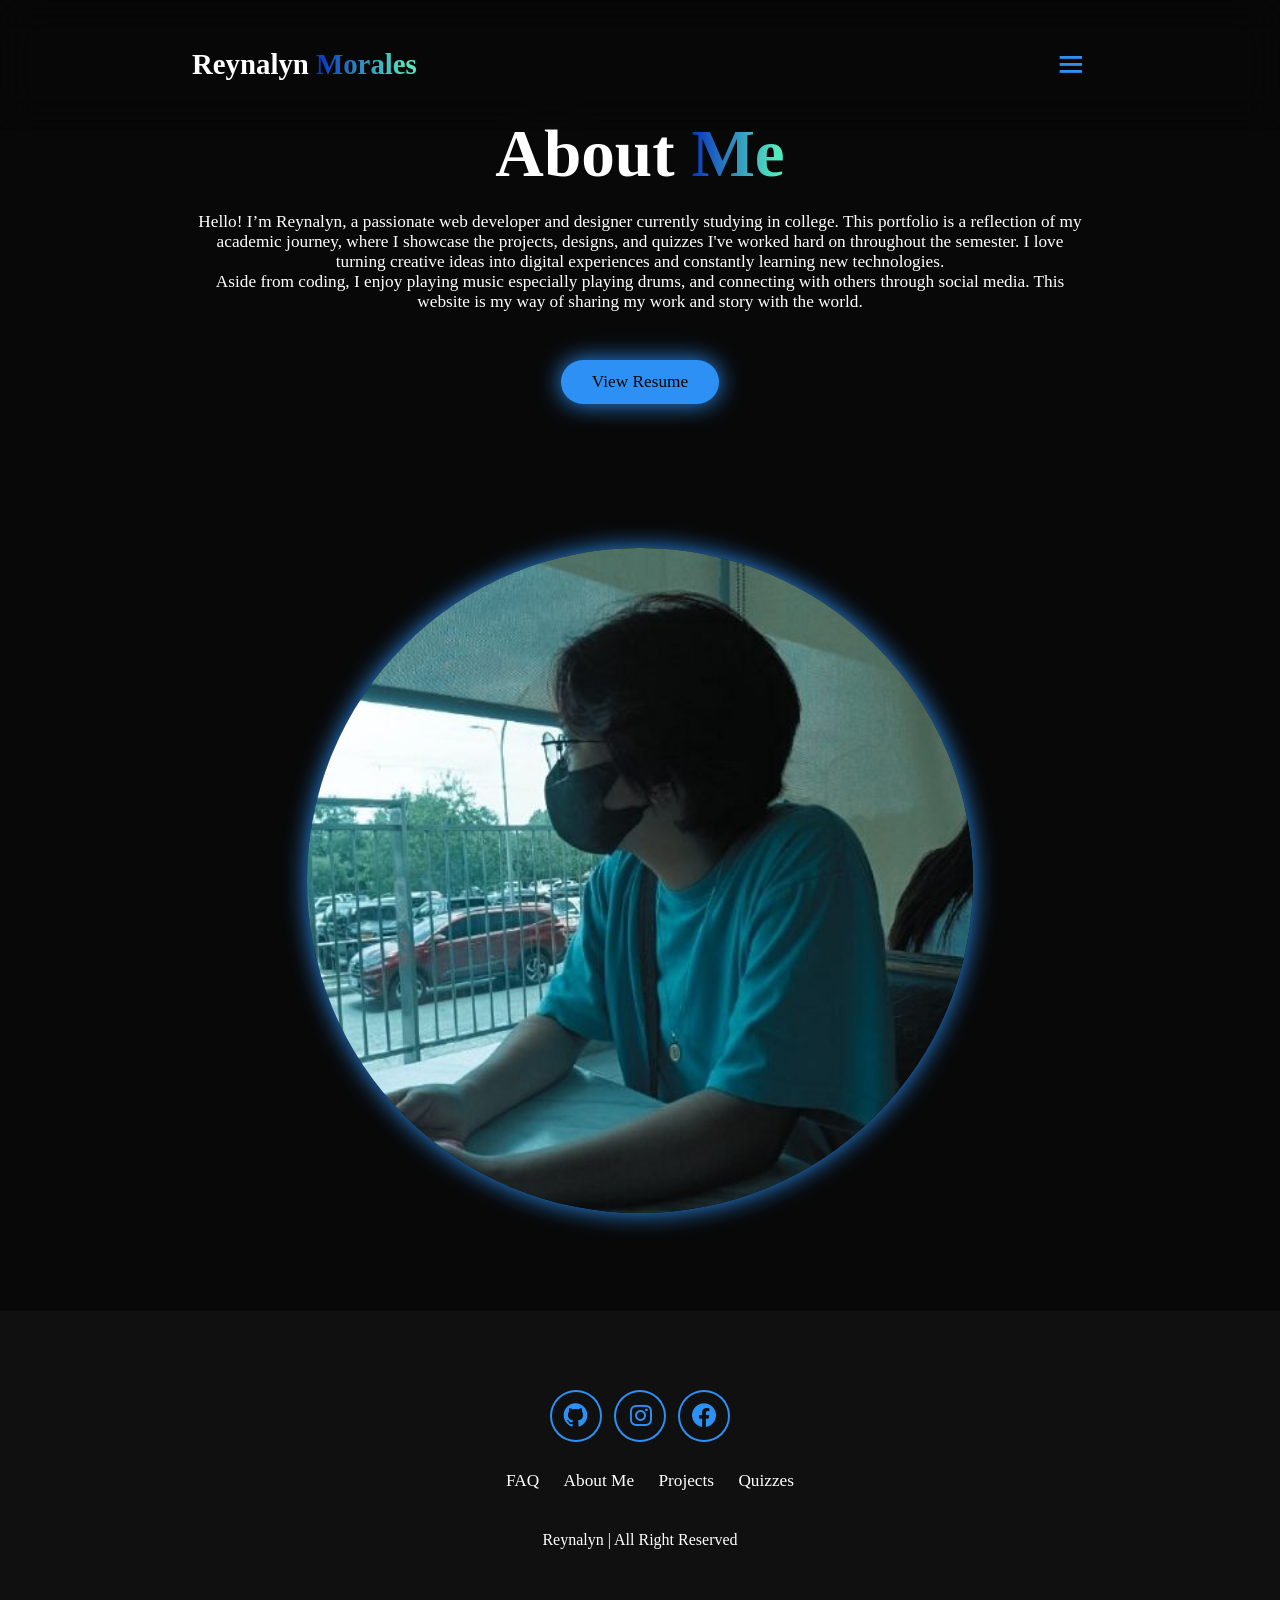
==== about.html @ 38e97a83 "Initial commit - Web Portfolio" ====
<!DOCTYPE html>
<html lang="en">
<head>
    <meta charset="UTF-8">
    <meta name="viewport" content="width=device-width, initial-scale=1.0">
    <title>About - Web Portfolio </title>
    <link rel="stylesheet" href="style.css">
    <link href='https://unpkg.com/boxicons@2.1.4/css/boxicons.min.css' rel='stylesheet'>

</head>
<body>
    <header class="header">
        <a href="index.html" class="logo">
            Reynalyn <span>Morales</span>
        </a>

        <i class="bx bx-menu" id="menu-icon"></i>

        <nav class="navbar">
            <a href="index.html">Home</a>
            <a href="about.html">About</a>
            <a href="project.html">Projects</a>
            <a href="quizzes.html">Quizzes</a>
        </nav>
        <button class="gradient-btn"><a href="contact.html">Contact Me</a></button>
    </header>
    
    <section class="about" id="about">
            <div class="about-img">
                <img src="pic/image2.jpg" alt="">
            </div>
    
            <div class="about-content">
                <h2>About <span>Me</span></h2>
                <p>Hello! I’m Reynalyn, a passionate web developer and designer 
                    currently studying in college. This portfolio is a reflection 
                    of my academic journey, where I showcase the projects, designs, 
                    and quizzes I've worked hard on throughout the semester. 
                    I love turning creative ideas into digital experiences and constantly learning new technologies.</p>
                <p>Aside from coding, I enjoy playing music especially playing drums, and 
                    connecting with others through social media. This website is my way of sharing 
                    my work and story with the world.</p>

                    <a href="resume/resume.pdf" class="btn" target="_blank">View Resume</a>
    
            </div>      
    </section>

    <footer class="footer">

        <div class="social-icons">
            <a href="https://github.com/MORALES-REI">
                <i class='bx bxl-github' ></i>
            </a>

            <a href="https://www.instagram.com/reeiiiu_/">
                <i class='bx bxl-instagram' ></i>
            </a>

            <a href="https://www.facebook.com/reinalyn.belen">
                <i class='bx bxl-facebook-circle'></i>
            </a>
        </div>

        <ul class="list">
            <li>
                <a href="contact.html">FAQ</a>
            </li>

            <li>
                <a href="about.html">About Me</a>
            </li>

            <li>
                <a href="project.html">Projects</a>
            </li>

            <li>
                <a href="quizzes.html">Quizzes</a>
            </li>
        </ul>

        <p class="copyright">
            Reynalyn | All Right Reserved
        </p>
    </footer>

    <script src="script.js"></script>
</body>
</html>
---- style.css ----
*{
    margin: 0;
    padding: 0;
    box-sizing: border-box;
    text-decoration: none;
    scroll-behavior: smooth;
    font-family: Cambria, Cochin, Georgia, Times, 'Times New Roman', serif;
}
:root{
    --bg-color: #080808;
    --second-bg-color: #101010;
    --text-color: white;
    --main-color: #2c90f5;
    --backup-color: #abbfd2;
}
html{
    font-size: 60%;
    overflow-x: hidden;
}

body{
    background: var(--bg-color);
    color: var(--text-color);
}

/*header*/
.header{
    position: fixed;
    width: 100%;
    top: 0;
    left: 0;
    padding: 5rem 15%;
    background: rgba(0, 0, 0, 0.03);
    backdrop-filter: blur(20px);
    display: flex;
    justify-content: space-between;
    align-items: center;
    z-index: 1000;
}
#menu-icon{
    font-size: 3.5rem;
    color: var(--main-color);
    display: none;
}
.logo{
    font-size: 3rem;
    color: var(--text-color);
    font-weight: 800;
    cursor: pointer;
    transition: 0.3s ease-in-out;
}
.logo:hover{
    transform: scale(1.1);
}
span{
    background: linear-gradient(
        270deg,
        #55e7be 10%,
        #0933bf 100%
    );
    background-clip: text;
    color: transparent;
}
.navbar a{
    font-size: 1.8rem;
    color: var(--text-color);
    margin-left: 4rem;
    font-weight: 600;
    transition: 0.3s ease-in-out;
    border-bottom: 3px solid transparent;
}
.navbar a:hover{
    color: var(--main-color);
    border-bottom: 3px solid var(--main-color);
}
.gradient-btn{
    font-size: 1.8rem;
    padding: 1rem 2rem;
    border-radius: 3rem;
    background: linear-gradient(
        270deg,
        #55e7be 10%,
        #0933bf 100%
    );
    letter-spacing: 1px;
    cursor: pointer;
    transition: 0.3s ease-in-out;
    color: white;
    border: none;
    text-wrap: nowrap;
}
.gradient-btn:hover{
    transform: scale(1.05);
}

section{
    min-height: 100vh;
    padding: 10rem 15%;
}

.home{
    display: flex;
    align-items: center;
    justify-content: center;
    gap: 15rem;
}
.home-content{
    display: flex;
    flex-direction: column;
    align-items: flex-end;
    text-align: right;
}
.home-content h1{
    font-size: 8rem;
    font-weight: 700;
    margin-top: 1.5rem;
    line-height: 1;
}
.home-content h3{
    margin: 1rem 0;
    font-size: 4rem;
}
.home-content p{
    font-size: 1.5rem;
    font-weight: 500;
    line-height: 1.8;
}
.home-img img{
    width: 32vw;
    border-radius: 50%;
    box-shadow: 0 0 25px var(--main-color);
    transition: 0.4s ease-in-out;
}
.home-img img:hover{
    box-shadow: 0 0 25px var(--main-color),
                0 0 50px var(--main-color);
}

.social-icons a{
    display: inline-flex;
    justify-content: center;
    align-items: center;
    font-size: 3rem;
    padding: 1rem;
    background: transparent;
    border-radius: 50%;
    border: 2px solid var(--main-color);
    color: var(--main-color);
    margin: 3rem 0.5rem;
    transition: 0.3s ease-in-out;
}
.social-icons a:hover{
    color: var(--text-color);
    background-color: var(--main-color);
    transform: scale(1.2) translateY(-5px);
    box-shadow: 0 0 25px var(--main-color);
}
.btn-group{
    display: flex;
    gap: 1.5rem;
}
.btn{
    display: inline-block;
    padding: 1rem 3rem;
    background-color: var(--main-color);
    box-shadow: 0 0 25px var(--main-color);
    border-radius: 3rem;
    font-size: 1.8rem;
    color: black;
    border: 2px solid transparent;
    font-weight: 300;
    transition: 0.3s ease-in-out;
}
.btn:hover{
    transform: scale(1.2);
    box-shadow: 0 0 25px var(--main-color),
                0 0 50px var(--main-color);
}
.btn-group a:nth-of-type(2){
    background-color: black;
    color: var(--main-color);
    border: 2px solid var(--main-color);
    box-shadow: 0 0 25px transparent;
}
.btn-group a:nth-of-type(1){
    box-shadow: 0 0 25px var(--main-color);
    background-color: var(--main-color);
    color: black;
}

/*about*/

.about{
    display: flex;
    justify-content: center;
    align-items: center;
    gap: 10rem;
    background: var(--bg-color);
}
.about-img img{
    width: 32vw;
    border-radius: 50%;
    box-shadow: 0 0 25px var(--main-color);
    transition: 0.4s ease-in-out;
}
.about-img img:hover {
    box-shadow: 0 0 25px var(--main-color),
                0 0 50px var(--main-color),
                0 0 100px var(--main-color);
}
.about-content h2{
    font-size: 7rem;
    text-align: left;
}
.about-content p{
    font-size: 1.8rem;
}
.about-content .btn{
    margin: 5rem 0;
}

/*scrollbar*/
::-webkit-scrollbar{
    width: 10px;
}
::-webkit-scrollbar-thumb{
    background-color: var(--main-color);
}
::-webkit-scrollbar-track{
    background-color: var(--bg-color);
}


/*projects*/

.projects{
    background-color: var(--bg-color);
}
.project-box{
    display: grid;
    grid-template-columns: repeat(auto-fit, minmax(350px, 1fr));
    place-items: center;
    gap: 3rem;
}
.project-card{
    display: flex;
    flex-direction: column;
    align-items: center;
    justify-content: center;
    text-align: center;
    background-color: var(--second-bg-color);
    border: 2px solid var(--main-color);
    border-radius: 3rem;
    gap: 2rem;
    padding: 5rem 2rem;
    overflow: hidden;
    cursor: pointer;
    box-shadow: 0 0 5px var(--main-color);
    transition: 0.3s ease;
}
.project-card:hover{
    box-shadow: 0 0 25px var(--main-color),
                0 0 50px var(--main-color);
    transform: scale(1.02);
}
.project-card img{
    max-width: 300px;
    border-radius: 2rem;
    object-fit: cover;
}
.project-card h3{
    font-size: 3rem;
}
.project-card p{
    font-size: 1.6rem;
}


.popup {
    display: none;
    position: fixed;
    z-index: 999;
    left: 0;
    top: 0;
    width: 100%;
    height: 100%;
    overflow: auto;
    background: rgba(0,0,0,0.8);
    justify-content: center;
    align-items: center;
}
.popup-content {
    position: relative;
    width: 90%;
    max-width: 700px; 
    max-height: 80%;
    margin: auto;
    text-align: center;
}
.popup-content img {
    width: 100%;
    height: auto;
    border-radius: 5px;
}
.popup-controls {
    text-align: center;
    margin-top: 10px;
}
.popup-controls button {
    background: var(--main-color);
    border: none;
    padding: 10px 20px;
    margin: 0 10px;
    font-size: 20px;
    cursor: pointer;
    border-radius: 5px;
    transition: all 0.3s ease;
    box-shadow: 0 4px 8px rgba(0, 0, 0, 0.2);
}
.popup-controls button:hover {
    transform: scale(1.1);
    background: #f0f0f0;
    box-shadow: 0 6px 12px rgba(0, 0, 0, 0.3);
}
.close {
    position: absolute;
    top: 115px;
    right: 200px;
    font-size: 50px;
    color: var(--main-color);
    cursor: pointer;
}
#popup-img {
    opacity: 0;
    transition: opacity 0.4s ease;
}

#popup-img.show {
    opacity: 1;
}




/*quizzes*/
.heading{
    text-align: center;
    font-size: 7rem;
    margin: 5rem 0;
}
.services{
    background-color: var(--bg-color);
    color: black;
}
.service h2{
    color: var(--text-color);
}
.services-container{
    display: grid;
    grid-template-columns: repeat(auto-fit, minmax(300px, 1fr));
    align-items: center;
    gap: 2.5rem;
}
.service-box {
    width: 300px;
    height: 300px;
    border-radius: 15px;
    overflow: hidden;
    box-shadow: 0 0 25px var(--second-bg-color);
    transition: all 0.3s ease;
    cursor: pointer;
    margin: 20px;
}
.service-box:hover {
        transform: scale(1.05);
        box-shadow: 0 0 25px var(--main-color),
                    0 0 50px var(--main-color);
        border: 2px solid var(--main-color);
        background-color: var(--second-bg-color);
}
.service-info img {
    width: 100%;
    height: 100%;
    object-fit: cover;
    border-radius: 15px;
}
/* Modal */
.modal {
    display: none;
    position: fixed;
    z-index: 999;
    left: 0; top: 0;
    width: 100%; height: 100%;
    background-color: rgba(0, 0, 0, 0.8);
    overflow: auto;
  }

  .modal-content {
    background-color: var(--backup-color);
    margin: 9% auto;
    padding: 20px;
    width: 50%;
    border-radius: 10px;
    text-align: center;
    box-shadow: 0 4px 15px rgba(0,0,0,0.3);
    position: relative;
  }
  .close-btn {
    position: absolute;
    right: 15px;
    top: 10px;
    font-size: 28px;
    font-weight: bold;
    cursor: pointer;
  }
  .nav-buttons {
    margin-top: 15px;
  }
  .nav-buttons button {
    margin: 10px;
    padding: 8px 18px;
    font-size: 16px;
    background-color: var(--second-bg-color);
    color: white;
    border: none;
    border-radius: 6px;
    cursor: pointer;
  }

  .nav-buttons button:hover {
    background-color: var(--main-color);
  }

  .slide-img {
    max-width: 50%;
    height: auto;
    border-radius: 10px;
    box-shadow: 0 4px 10px rgba(0,0,0,0.2);
    margin: 10px 0;
  }


/* contacts */

.contact{
    background-color: var(--bg-color);
}
.contact h2{
    margin-bottom: 3rem;
    color: var(--text-color);
}
.contact form{
    display: flex;
    align-items: center;
    justify-content: center;
    gap: 3rem;
    margin: 5rem 0;
    text-align: center;
}
.contact form .input-box input,
.contact form textarea{
    width: 100%;
    padding: 2.5rem;
    font-size: 1.8rem;
    color: var(--text-color);
    background-color: var(--bg-color);
    border-radius: 2rem;
    border: 2px solid var(--main-color);
    margin: 1.5rem 0;
    resize: none;
}

/*footer*/
.footer{
    background-color: var(--second-bg-color);
    padding: 50px 0;
}
.footer .social-icons{
    text-align: center;
}
.footer ul{
    text-align: center;
    font-size: 1.8rem;
}
.footer ul li{
    display: inline-block;
    margin-left: 20px;
}
.footer ul li a{
    color: white;
    border-bottom: 3px solid transparent;
    transition: 0.3s ease-in-out;
}
.footer ul li a:hover{
    border-bottom: 3px solid var(--main-color);
}
.footer .copyright{
    text-align: center;
    margin: 40px;
    font-size: 16px;
}


@media(max-width:1285px){
    #menu-icon{
        display: block;
    }
    .navbar{
        position: absolute;
        top: 100%;
        right: 0;
        width: 50%;
        padding: 1rem 3rem;
        background: rgba(0, 0, 0, 0.8);
        border-bottom-left-radius: 2rem;
        border-left: 2px solid var(--main-color);
        border-bottom: 2px solid var(--main-color);
        display: none;
    }
    .navbar a{
        display: block;
        font-size: 2rem;
        margin: 3rem 0;
        color: var(--text-color);
    }
    .navbar.active{
        display: block;
    }
    .gradient-btn{
        display: none;
    }
    .home{
        flex-direction: column-reverse;
        margin: 5rem 0;
        gap: 5rem;
    }
    .home-content{
        align-items: center;
        text-align: center;
    }
    .home-img img{
        width: 56vw;
    }
    .about{
        flex-direction: column-reverse;
        text-align: center;
    }
    .about h2{
        text-align: center;
        margin: 2rem 0;
    }
    .about img{
        width: 52vw;
    }
    .contact form{
        flex-direction: column;
    }
    .service-box{
        align-items: center;
        justify-content: center;
    }

    .modal-content {
        width: 70%;         /* Stretch more on small screens */
        margin: 20% auto;   /* More top spacing */
        padding: 15px;
      }
    
      .slide-img {
        max-width: 100%;    /* Let it take full width */
        height: auto;
      }
    
      .nav-buttons button {
        width: 100%;        /* Stack buttons full-width */
        margin: 8px 0;
        font-size: 14px;
      }
    
      .close-btn {
        font-size: 30px;
        top: 8px;
        right: 10px;
      }


      .popup-content {
        position: relative;
        width: 95%;
        max-width: 95%;
        max-height: 85%;
        padding: 8rem;
      }
    
      .popup-content img {
        border-radius: 5px;
      }
    
      .popup-controls {
        flex-direction: column;
        margin-top: 15px;
      }
    
      .popup-controls button {
        margin: 10px 0;
        width: 60%;
        font-size: 15px;
      }
    
      .close {
        position: absolute; /* This makes top/right work */
        top: 15rem;
        right: 30px;
        font-size: 50px;
        z-index: 9999; /* Make sure it's on top */
        cursor: pointer;
      }
}
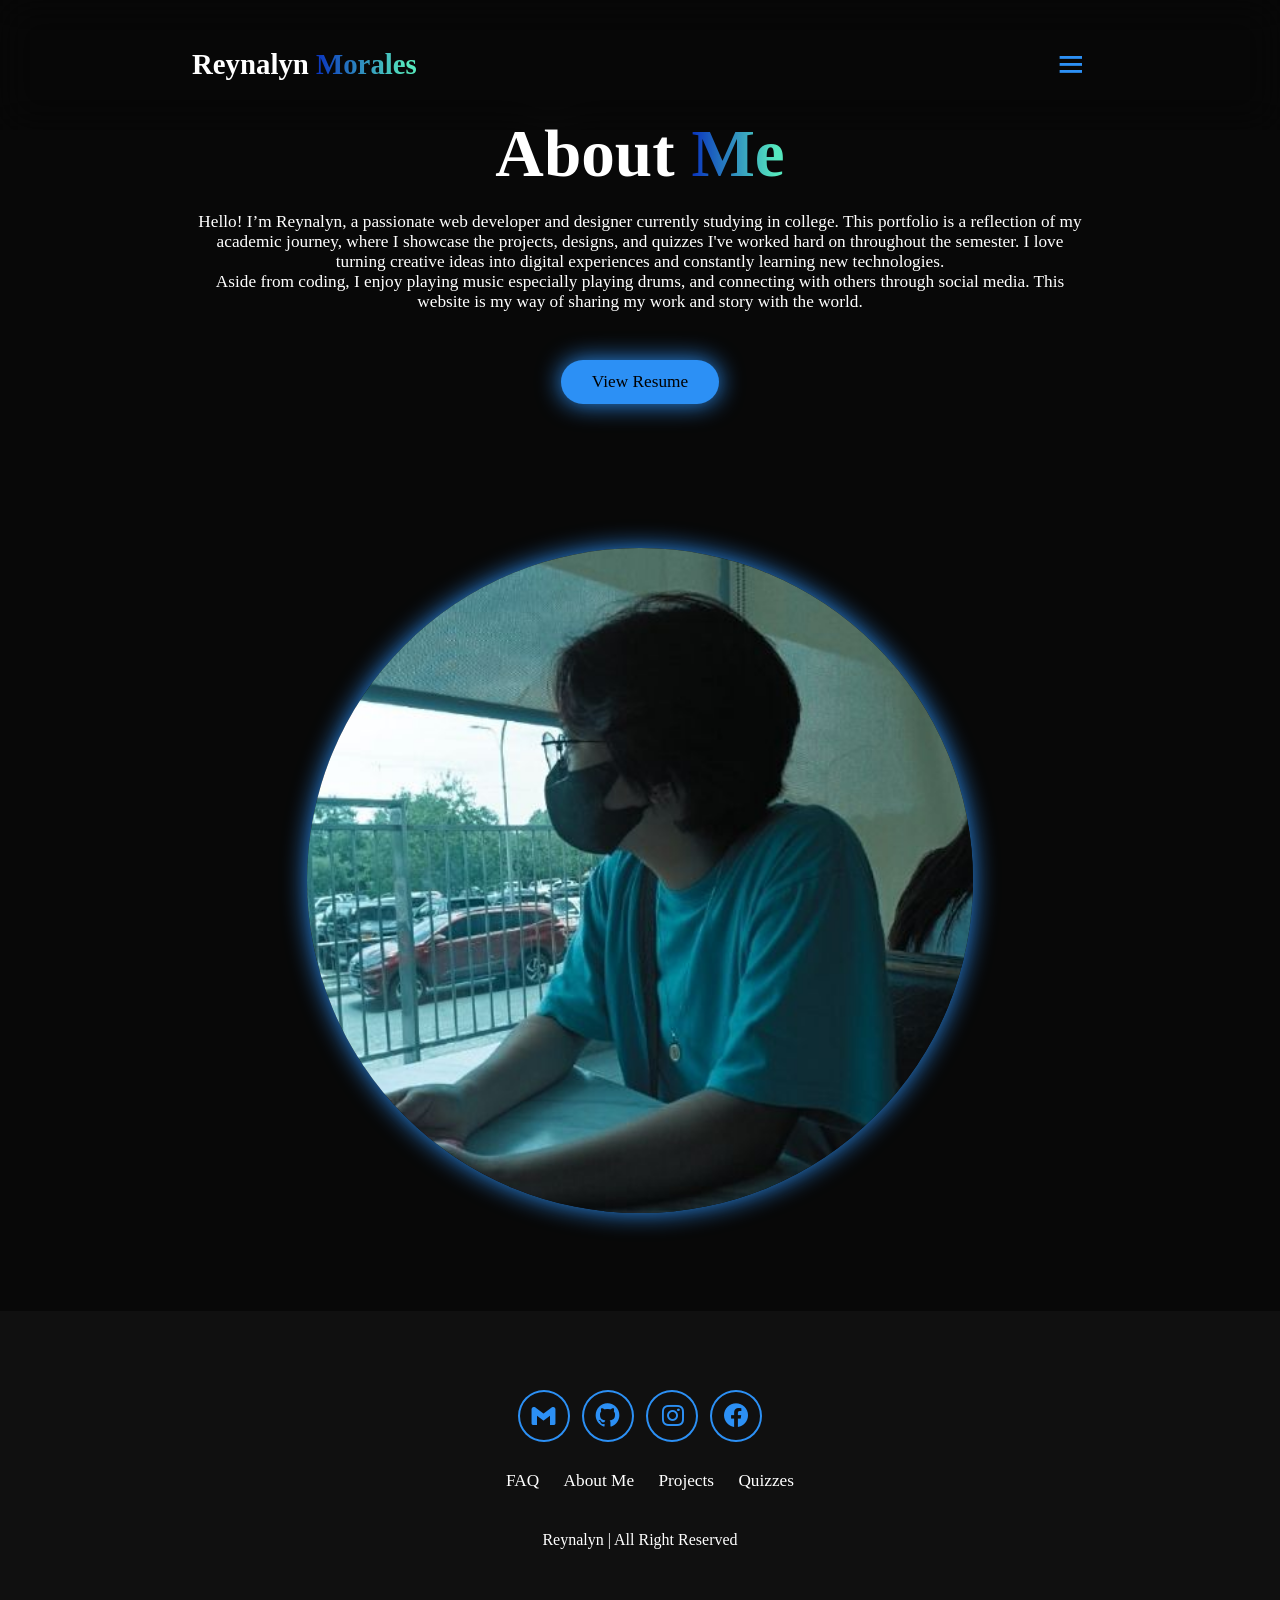
==== commit 11538bd6: "first commit" ====
--- a/about.html
+++ b/about.html
@@ -49,6 +49,11 @@
     <footer class="footer">
 
         <div class="social-icons">
+            <a href="https://mail.google.com/mail/?view=cm&to=reynalynmorales24@gmail.com&su=
+            Message from Portfolio&body=I hope this email finds you well." target="_blank">
+                <i class='bx bxl-gmail'></i>
+            </a>
+
             <a href="https://github.com/MORALES-REI">
                 <i class='bx bxl-github' ></i>
             </a>
